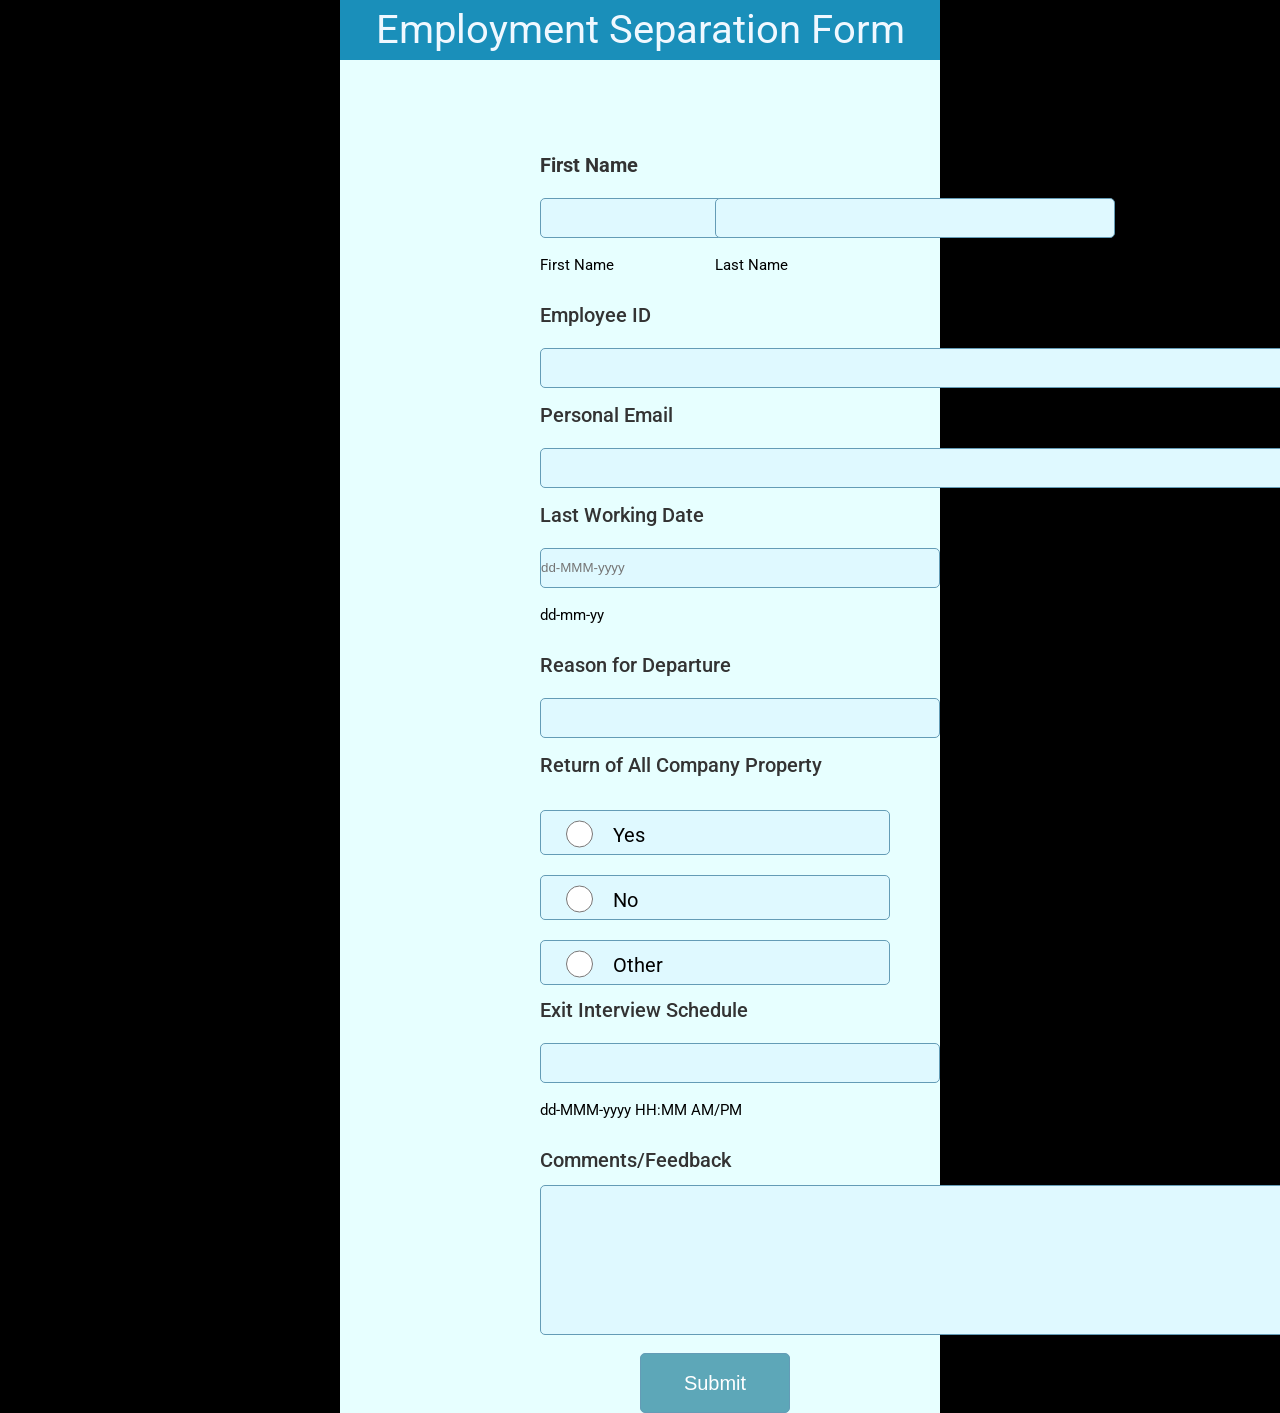
==== form_assignment.html @ 8b55ef32 "update" ====
<!DOCTYPE html>
<html lang="en">
<head>
    <meta charset="UTF-8">
    <meta name="viewport" content="width=device-width, initial-scale=1.0">
    <title>Document</title>
    <link rel="stylesheet" href="./css/form_assignment.css">
</head>
<body>
    <main>
   <header><p>Employment Separation Form</p></header>
   <form>
   <div class="form-row">
    <div class="form-group">
    <label for="firstName"><b>First Name</b></label><br>
    <input type="text" id="firstName" name="firstName">
    <p style="font-size: 15px;">First Name</p>
     </div>
  <div class="form-group">
    <label for="firstName"></label><br>
    <input type="text" id="lastName" name="lastName">
     <p style="font-size: 15px;">Last Name</p>
  </div>
</div>
<div></div>
<div></div>
<div class="Employee">
    <label>Employee ID</label><br>
    <input type="text" name="employeeId">
     <label>Personal Email</label>
    <input type="email" name="email">
</div> 
    <div class="Last-working">
        <label>Last Working Date</label><br>
    <input type="text" placeholder="dd-MMM-yyyy">
     <p style="font-size: 15px;">dd-mm-yy</p>
    </div>
    <div class="reason">
    <label>Reason for Departure</label><br>
    <input type="text" name="reason">
    </div>
    <div class="select">
    <label>Return of All Company Property</label><br>
    <div class="choose">
        <input type="radio" value="Yes">
        <p>Yes</p>
    </div>
    <div class="choose">
        <input type="radio" value="Yes">
        <p>No</p>
    </div>
     <div class="choose">
        <input type="radio" value="Yes">
        <p>Other</p>
    </div>
    </div>
    <label>Exit Interview Schedule</label><br>
    <input type="text" placeholder="">
     <p style="font-size: 15px;">dd-MMM-yyyy HH:MM AM/PM</p>
     <div class="comment">
    <label>Comments/Feedback</label><br>
    <textarea rows="4"></textarea>
     </div>
     <div class="save">
        <button type="submit">Submit</button>
     </div>
    
  </form>
   </main>
  
</body>
</html>
---- css/form_assignment.css ----
@import url('https://fonts.googleapis.com/css2?family=Roboto:ital,wght@0,100..900;1,100..900&display=swap');
*{
    margin: 0;
    padding: 0;
    box-sizing: border-box;
}
body{
    background-color: black;
    font-size: 14px;
    line-height: 1.5;
    text-align: left;
    font-family: "Roboto", sans-serif;
   
}
input{
    height: 40px;
    border-radius: 5px;
    width: 400px;
    border: 1px solid rgb(100, 156, 182);
    background-color: #dff9ff;
}
main{
    width: 50%;
    margin: auto;
    padding: 0px 20px;
}
header{
    background-color:#1a8fba;
    text-align: center;
    font-size: 40px;
    color: aliceblue;
}
label {
 
  margin-bottom: 6px;
  font-weight: 500;
  color: #333;
}
form{
    background-color:#e7ffff;
    padding: 80px 50px 0 200px;
    font-size: 20px;
    height: 100%;
    line-height: 50px;
    
}
.form-group{
    width: 50%;
    float:left;
}
.Employee input {
 width: 850px;
}
.select input {
width: 27px;

}

.choose{
    border: 1px solid rgb(100, 156, 182);
    background-color: #dff9ff;
    margin: 0;
    padding: 3px 0px 0px 25px;
     border-radius: 5px;
     height: 45px;
     display: flex;
    margin-top: 20px;
    
}
.choose p{
    margin-top: -4px;
    padding: 0px 20px 0px;
}
textarea{
    width: 800px;
    height: 150px;
    border: 1px solid rgb(100, 156, 182);
    background-color: #dff9ff;
    border-radius: 5px;
}
.save{
    text-align: center;
    
}
.save button{
    height: 60px;
    width: 150px;
    border: 1px solid rgb(100, 156, 182);
    background-color: #5da7b8;
    border-radius: 5px;
    color: white;
    font-size: 20px;
    
}
@media screen and (max-width :1366px){
     .group-x{
        width: calc(33.3333% - 30px);
    }
    .container{
        width: 1140px;
    }
}
@media screen and (max-width: 992px){
    .group-x{
        width: calc(100% - 30px);
    }
    .container{
        width: 100%;
    }
}
@media screen and (max-width:768px){

}
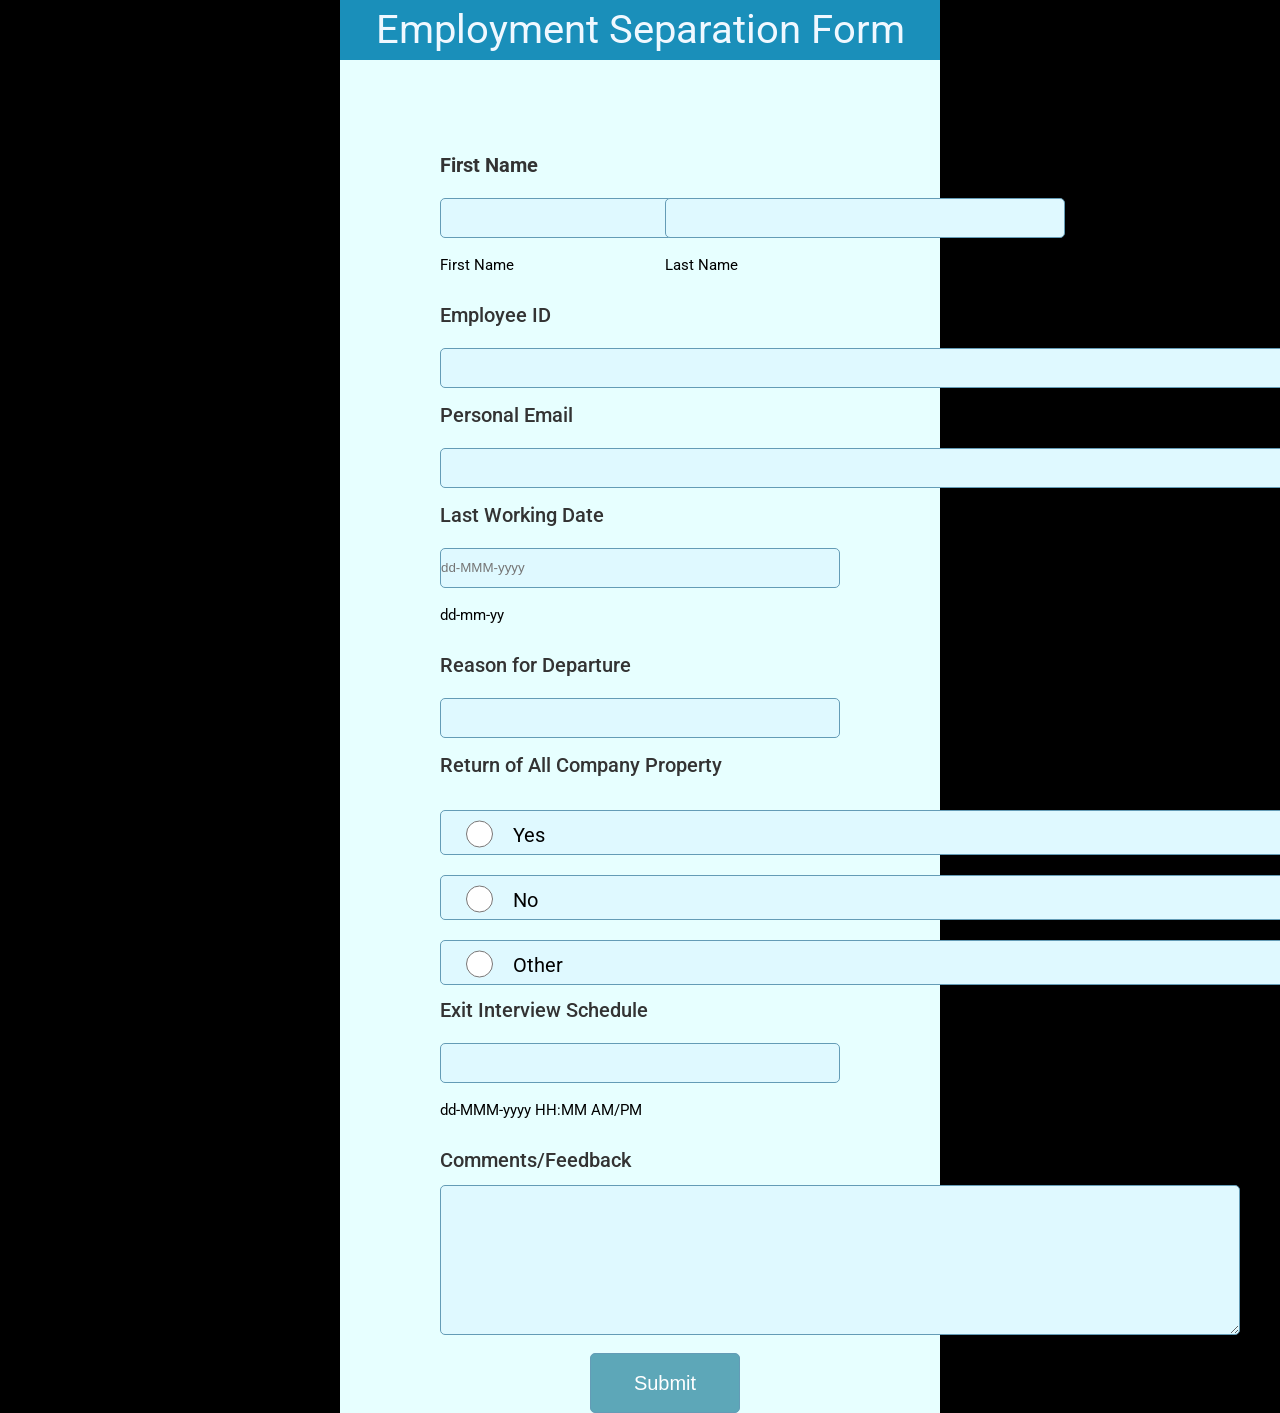
==== commit a96785d7: "update2" ====
--- a/form_assignment.html
+++ b/form_assignment.html
@@ -26,8 +26,8 @@
 <div></div>
 <div class="Employee">
     <label>Employee ID</label><br>
-    <input type="text" name="employeeId">
-     <label>Personal Email</label>
+    <input type="text" name="employeeId"><br>
+     <label>Personal Email</label><br>
     <input type="email" name="email">
 </div> 
     <div class="Last-working">
--- a/css/form_assignment.css
+++ b/css/form_assignment.css
@@ -38,7 +38,7 @@
 }
 form{
     background-color:#e7ffff;
-    padding: 80px 50px 0 200px;
+    padding: 80px 50px 0 100px;
     font-size: 20px;
     height: 100%;
     line-height: 50px;
@@ -49,7 +49,7 @@
     float:left;
 }
 .Employee input {
- width: 850px;
+ width: 900px;
 }
 .select input {
 width: 27px;
@@ -65,6 +65,7 @@
      height: 45px;
      display: flex;
     margin-top: 20px;
+    width: 900px;
     
 }
 .choose p{
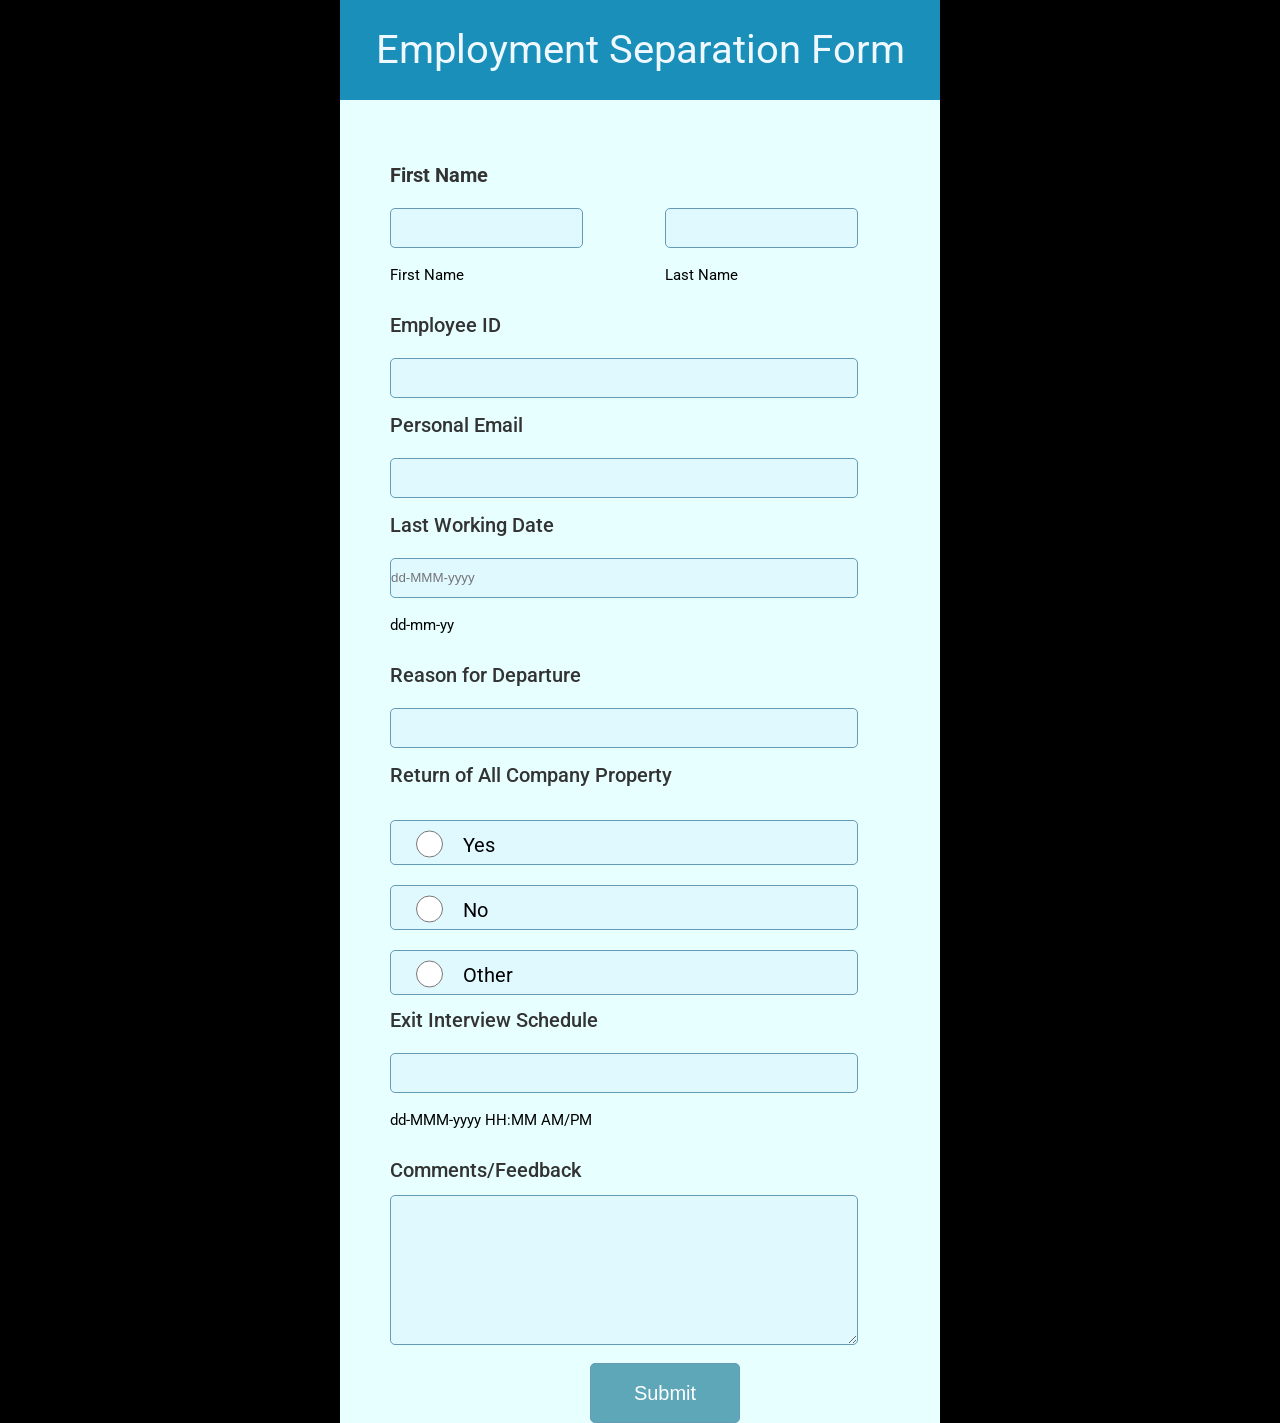
==== commit 5d128ec7: "last update" ====
--- a/form_assignment.html
+++ b/form_assignment.html
@@ -63,8 +63,7 @@
      </div>
      <div class="save">
         <button type="submit">Submit</button>
-     </div>
-    
+     </div>  
   </form>
    </main>
   
--- a/css/form_assignment.css
+++ b/css/form_assignment.css
@@ -10,14 +10,16 @@
     line-height: 1.5;
     text-align: left;
     font-family: "Roboto", sans-serif;
-   
+   max-width: 100%;
 }
 input{
     height: 40px;
     border-radius: 5px;
-    width: 400px;
+    width: 85%;
     border: 1px solid rgb(100, 156, 182);
     background-color: #dff9ff;
+    
+
 }
 main{
     width: 50%;
@@ -29,6 +31,7 @@
     text-align: center;
     font-size: 40px;
     color: aliceblue;
+    padding: 20px 0;
 }
 label {
  
@@ -38,21 +41,28 @@
 }
 form{
     background-color:#e7ffff;
-    padding: 80px 50px 0 100px;
+    padding: 50px 0px 0px 50px;
     font-size: 20px;
-    height: 100%;
+    /* height: 100%; */
     line-height: 50px;
+    /* max-width: 100%; */
     
 }
 .form-group{
     width: 50%;
     float:left;
 }
+.form-group input{
+    width: 70%;
+    
+}
 .Employee input {
- width: 900px;
+ width: 85%;
+
 }
 .select input {
 width: 27px;
+ max-width: 100%;
 
 }
 
@@ -65,7 +75,7 @@
      height: 45px;
      display: flex;
     margin-top: 20px;
-    width: 900px;
+    width: 85%;
     
 }
 .choose p{
@@ -73,11 +83,13 @@
     padding: 0px 20px 0px;
 }
 textarea{
-    width: 800px;
+    width: 85%;
     height: 150px;
     border: 1px solid rgb(100, 156, 182);
     background-color: #dff9ff;
     border-radius: 5px;
+    
+    
 }
 .save{
     text-align: center;
@@ -94,12 +106,21 @@
     
 }
 @media screen and (max-width :1366px){
-     .group-x{
-        width: calc(33.3333% - 30px);
+/* input{
+    width: 250px;
     }
-    .container{
-        width: 1140px;
-    }
+.Employee input {
+ width: 580px;
+ max-width: 100%;
+}
+.choose{
+
+    width: 580px;
+    
+}
+textarea{
+    width: 600px;
+} */
 }
 @media screen and (max-width: 992px){
     .group-x{
